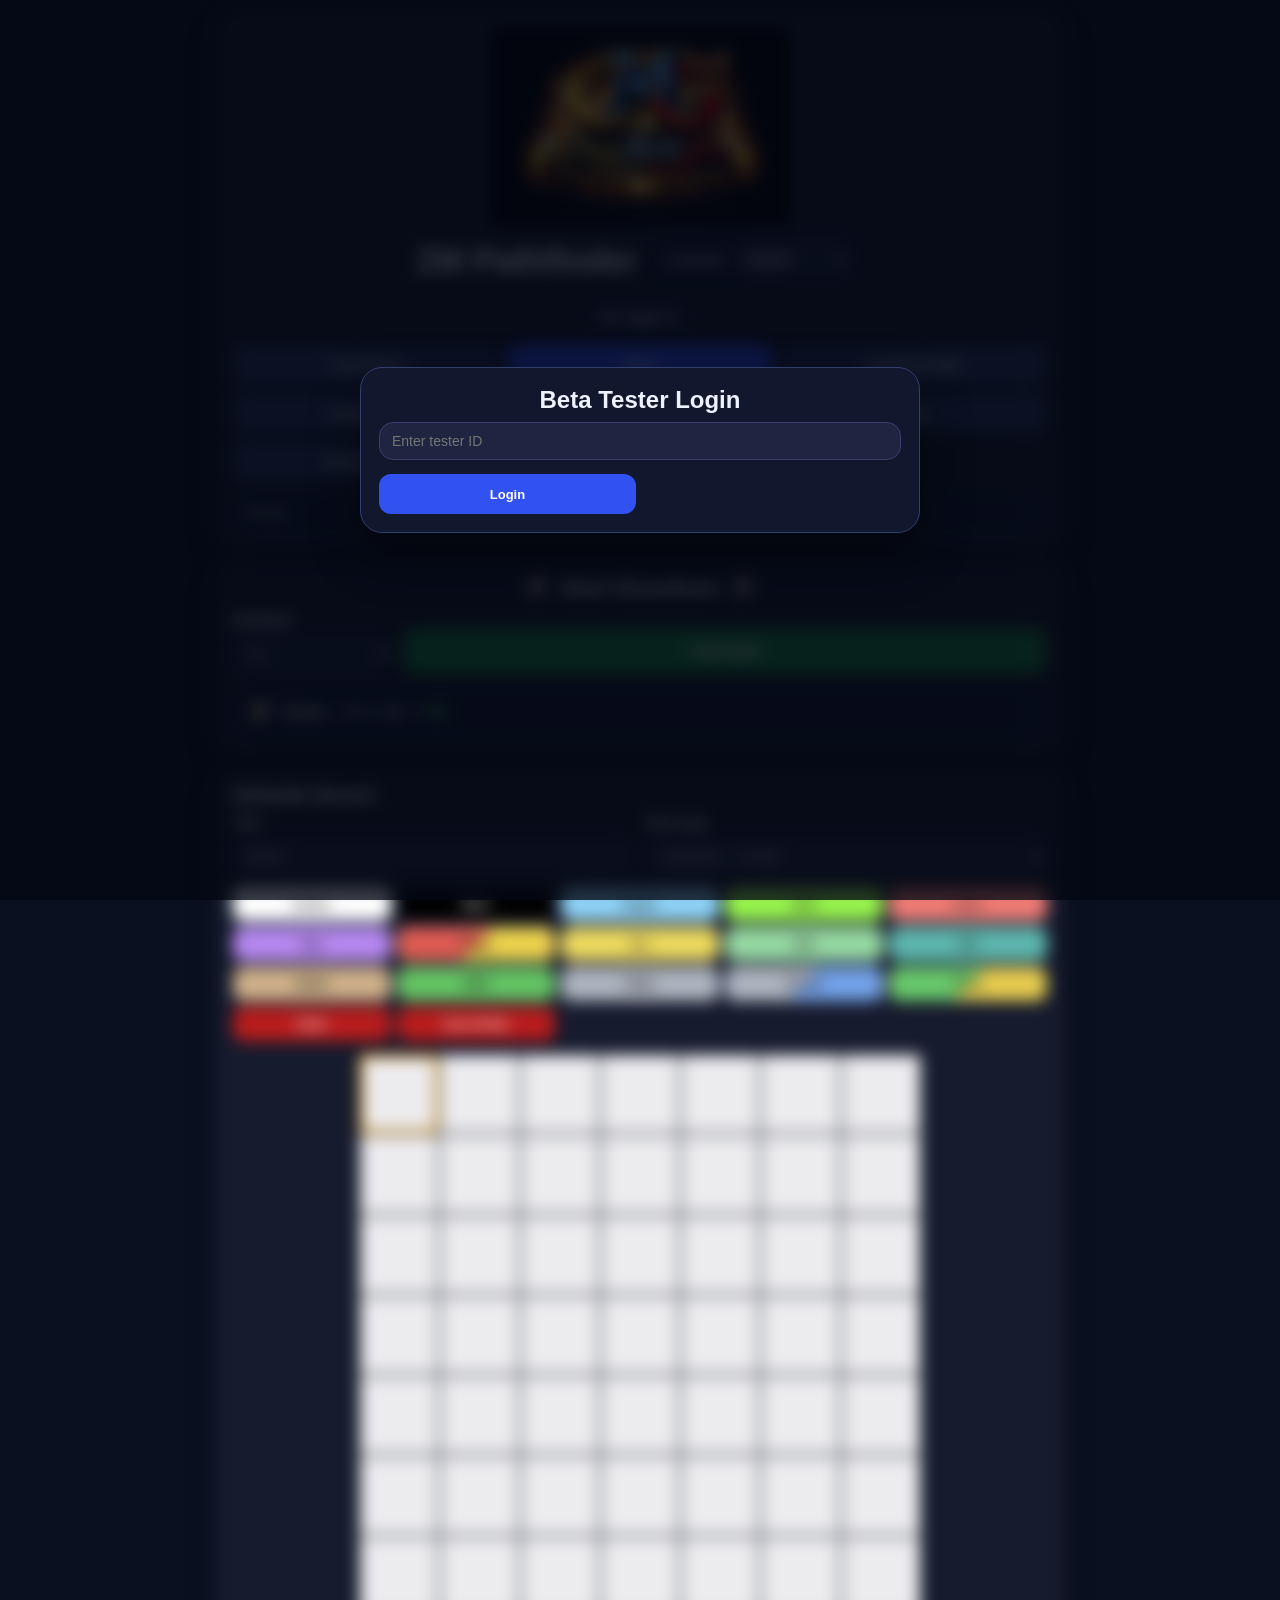
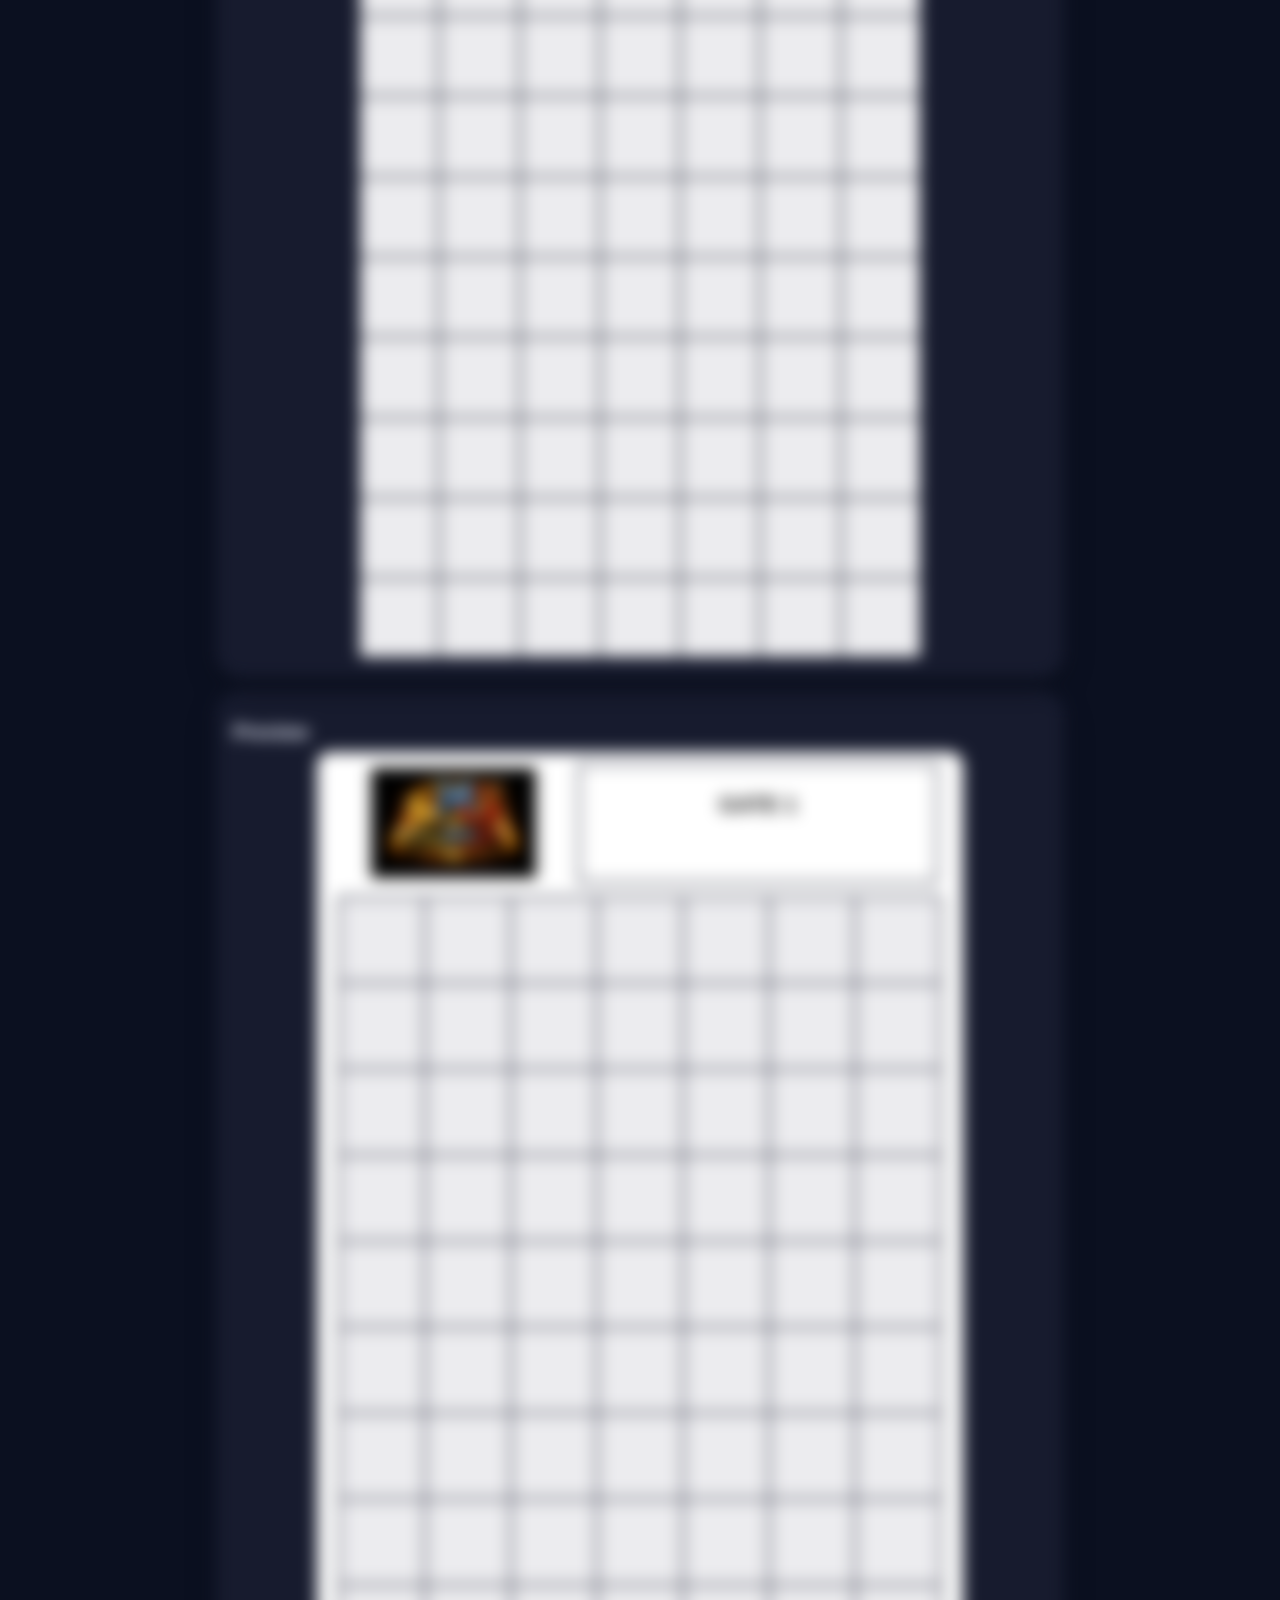
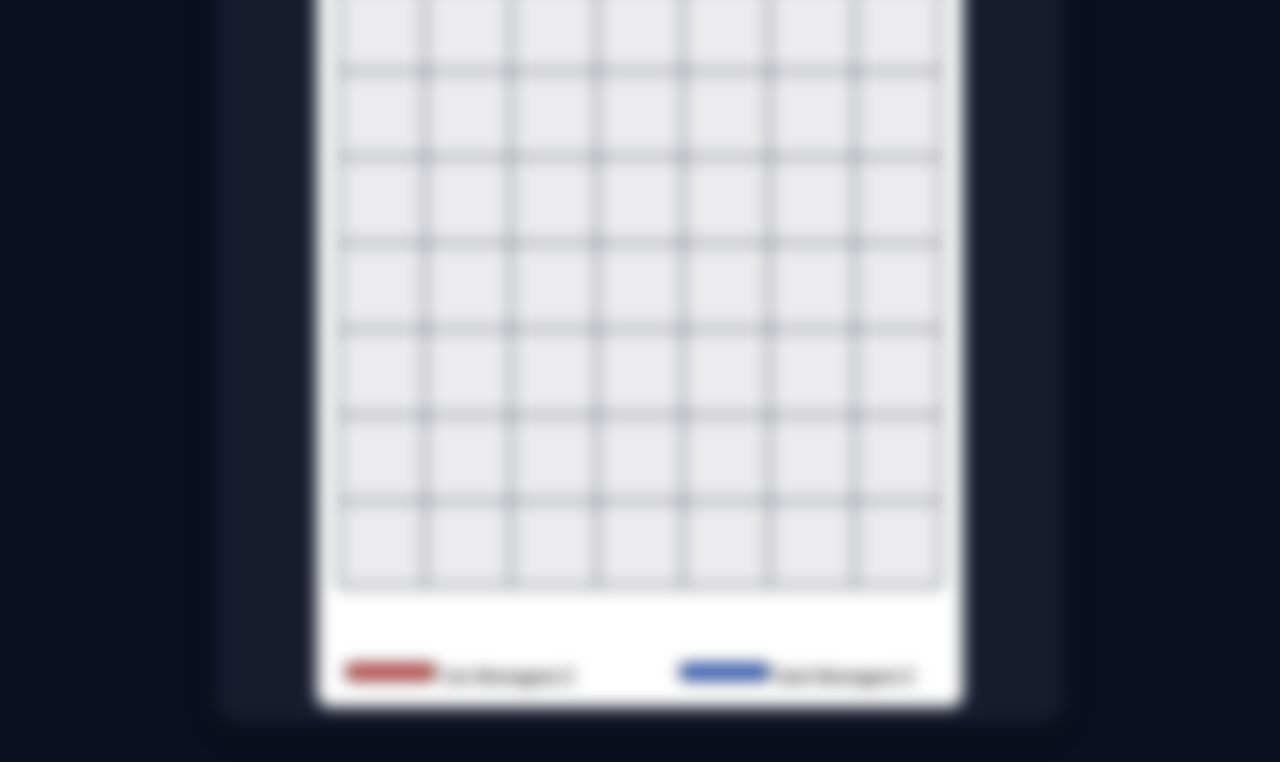
==== index.html @ 1bd6aace "Update map-data.js version from 7777 to 8888" ====
<!DOCTYPE html>
<html lang="en">
<head>
  <meta charset="UTF-8" />
  <meta name="viewport" content="width=device-width, initial-scale=1.0" />
  <title>ZM Pathfinder</title>
  <link rel="stylesheet" href="styles.css?v=112" />

  <script src="translations.js?v=5402"></script>
  <script src="help.js?v=111"></script>
  <script src="map-library.js?v=333"></script>
  <script src="map-data.js?v=8888"></script>
  <script src="map-validator.js?v=111"></script>
  <script src="objects.js?v=4444"></script>
  <script src="tile-meta.js?v=8888"></script>
  <script src="shaft-data.js?v=5555"></script>
  <script src="solver.js?v=9559"></script>
  <script src="auth.js?v=444" defer></script>
  <script src="timing-tables.js?v=111"></script>

  <script src="app-main.js?v=7777" defer></script>
  <script src="app-board.js?v=1111" defer></script>
  <script src="app-solver.js?v=9999" defer></script>
</head>
<body>
  <div id="appShell" class="app-shell locked">
    <div class="page">
      <div class="card">
        <div class="hero">
          <img src="file_00000000e35071fda5e92d9996ac3621.png" class="logo" alt="ZM Pathfinder Logo">

          <div class="hero-title-wrap">
            <h1 id="appTitle">ZM Pathfinder</h1>

            <div class="language-picker">
              <label for="languageSelect" id="languageLabel">Language</label>
              <select id="languageSelect" onchange="changeLanguage(this.value)">
                <option value="en">English</option>
                <option value="ru">Русский</option>
                <option value="de">Deutsch</option>
                <option value="es">Español</option>
              </select>
            </div>
          </div>

          <div class="top-meta">
            <div id="loggedInBadge" class="user-badge">Not logged in</div>
            <button id="addTesterBtn" class="btn-success hidden" onclick="openAddTesterModal()">Add Beta Tester</button>
            <button id="logoutBtn" class="btn-danger hidden" onclick="logoutTester()">Logout</button>
          </div>
        </div>

        <div id="mapLoaderSection" class="hidden">
          <div class="section-title" id="mapLoaderTitle">Map Loader</div>

          <div class="map-loader-grid compact-loader">
            <div class="loader-row">
              <div class="field" id="eventTypeField">
                <label for="eventTypeSelect" id="eventTypeLabel">Event Type</label>
                <select id="eventTypeSelect" onchange="handleEventTypeChange()">
                  <option value="">Select Event Type</option>
                </select>
              </div>

              <div class="field hidden" id="eventNameField">
                <label for="eventNameSelect" id="eventNameLabel">Event Name</label>
                <select id="eventNameSelect" onchange="handleEventNameChange()">
                  <option value="">Select Event Name</option>
                </select>
              </div>
            </div>

            <div class="field hidden" id="eventMineField">
              <label for="eventMineSelect" id="eventMineLabel">Event Mine</label>
              <select id="eventMineSelect" onchange="handleEventMineChange()">
                <option value="">Select Event Mine</option>
              </select>
            </div>

            <div class="loader-row">
              <div class="field hidden" id="eventChamberField">
                <label for="eventChamberSelect" id="eventChamberLabel">Event Chamber</label>
                <select id="eventChamberSelect" onchange="handleEventChamberChange()">
                  <option value="">Select Event Chamber</option>
                </select>
              </div>

              <button id="loadMapBtn" class="btn-action hidden" onclick="loadSelectedMap()">Load Map</button>
            </div>
          </div>
        </div>

        <div class="btn-grid">
          <button id="clearBoardBtn" class="btn-action" onclick="clearBoard()">Clear Board</button>
          <button id="solveBtn" class="btn-solve" onclick="solveBoard()">Solve</button>
          <button id="downloadPngBtn" class="btn-action" onclick="downloadPNGFixed()">Download PNG</button>

          <button id="sampleGridBtn" class="btn-action" onclick="loadSampleGrid()">Sample Grid</button>
          <button id="pasteClipboardBtn" class="btn-action" onclick="pasteFromClipboard()">Paste From Clipboard</button>
          <button id="solverHelpBtn" class="btn-action" onclick="openSolverHelp()">Help</button>
          <button id="routeReportBtn" class="btn-action" onclick="openRouteReportModal()">Route Report</button>
          <button id="objectPrioritiesBtn" class="btn-action" onclick="openObjectPrioritiesModal()">Object Priorities</button>
        </div>

        <div id="report" class="report">Ready.</div>
      </div>

      <div class="card steel-showdown-card">
        <div class="steel-showdown-header">
          <img src="gear-icon.png" alt="Gears" class="steel-gear-icon steel-header-icon">
          <div class="section-title steel-showdown-title">Steel Showdown</div>
          <img src="gear-icon.png" alt="Gears" class="steel-gear-icon steel-header-icon">
        </div>

        <div class="steel-showdown-controls">
          <div class="field steel-multiplier-field">
            <label for="steelMultiplier">Multiplier</label>
            <select id="steelMultiplier" onchange="updateSteelShowdownMultiplierDisplay && updateSteelShowdownMultiplierDisplay()">
              <option value="1" selected>1x</option>
              <option value="2">2x</option>
              <option value="3">3x</option>
              <option value="5">5x</option>
              <option value="10">10x</option>
            </select>
          </div>

          <div class="field steel-calc-field">
            <label>&nbsp;</label>
            <button id="steelCalculateBtn" class="btn-success steel-calc-btn" onclick="calculateSteelShowdown()">Calculate</button>
          </div>
        </div>

        <div class="steel-total-row">
          <img src="gear-icon.png" alt="Gears" class="steel-gear-icon">
          <span class="steel-total-label">Gears - </span>
          <span id="steelBaseGears" class="steel-inline-value">0</span>
          <span class="steel-total-label">x</span>
          <span id="steelMultiplierDisplay" class="steel-inline-value">1x</span>
          <span class="steel-total-label">=</span>
          <span id="steelTotalGears" class="steel-total-value">0</span>
        </div>
      </div>

      <div class="card editor-card">
        <div class="sticky-tools">
          <div class="section-title" id="editableBoardTitle" style="margin-top:0;">Editable Board</div>

          <div class="editor-meta-grid">
            <div class="field">
              <label for="titleInput" id="titleLabel">Title</label>
              <input id="titleInput" type="text" value="Gate 1" oninput="handleTitleInputChange()">
            </div>

            <div class="field">
              <label for="gateType" id="gateTypeLabel">Gate type</label>
              <select id="gateType" onchange="renderPreview()">
                <option value="standard">Standard — 5 Tiles</option>
                <option value="end">End — 3 Tiles</option>
              </select>
            </div>
          </div>

          <div class="tool-grid tool-grid-compact">
            <button id="tool-number" class="btn-white tool-active" onclick="setTool('number')">Number</button>
            <button id="tool-block" class="btn-black" onclick="setTool('block')">Block</button>
            <button id="tool-bubble" class="btn-bubble" onclick="setTool('bubble')">Bubble</button>
            <button id="tool-shaft" class="btn-shaft" onclick="setTool('shaft')">Shaft</button>

            <button type="button" class="btn-object painter-gems" onclick="setPainterObject('gems')">Gems</button>
            <button type="button" class="btn-object painter-badges" onclick="setPainterObject('badges')">Emb</button>
            <button type="button" class="btn-object painter-emblems" onclick="setPainterObject('emblems')">Badge</button>
            <button type="button" class="btn-object painter-keys" onclick="setPainterObject('keys')">Key</button>
            <button type="button" class="btn-object painter-essence" onclick="setPainterObject('essence')">ESS</button>

            <button type="button" class="btn-object painter-stickers" onclick="setPainterObject('stickers')">STK</button>
            <button type="button" class="btn-object painter-wood" onclick="setPainterObject('chest:wood')">WOOD</button>
            <button type="button" class="btn-object painter-iron" onclick="setPainterObject('chest:iron')">IRON</button>
            <button type="button" class="btn-object painter-steel" onclick="setPainterObject('chest:steel')">STEEL</button>
            <button type="button" class="btn-object painter-silver" onclick="setPainterObject('chest:silver')">SILVER</button>

            <button type="button" class="btn-object painter-gold" onclick="setPainterObject('chest:gold')">GOLD</button>
            <button id="tool-delete" class="btn-danger" onclick="setTool('delete')">Delete</button>
            <button type="button" class="btn-danger" onclick="clearAllBoardMeta()">Clear All Meta</button>
          </div>
        </div>

        <div class="grid-wrap">
          <div id="grid"></div>
        </div>
      </div>

      <div class="card">
        <div class="section-title" id="previewTitle">Preview</div>
        <div class="preview-wrap">
          <canvas id="previewCanvas"></canvas>
        </div>
      </div>
    </div>
  </div>

  <div id="loginOverlay" class="overlay show">
    <div class="modal modal-box" onclick="event.stopPropagation()">
      <h2 id="betaTesterLoginTitle">Beta Tester Login</h2>
      <div class="modal-grid">
        <div class="field">
          <input id="loginTesterId" type="text" placeholder="Enter tester ID">
        </div>
      </div>
      <div class="modal-actions">
        <button id="loginBtn" class="btn-solve" onclick="loginTester()">Login</button>
      </div>
    </div>
  </div>

  <div id="routeReportOverlay" class="overlay" onclick="closeRouteReportModal()">
    <div class="modal modal-box" onclick="event.stopPropagation()">
      <button class="modal-close" onclick="closeRouteReportModal()">×</button>
      <h2 id="routeReportModalTitle">Route Report</h2>
      <div id="routeReportBody" class="help-content"></div>
      <div class="modal-actions">
        <button id="routeReportCloseBtn" class="btn-action" onclick="closeRouteReportModal()">Close</button>
      </div>
    </div>
  </div>

  <div id="solverHelpOverlay" class="overlay" onclick="closeSolverHelp()">
    <div class="modal modal-box" onclick="event.stopPropagation()">
      <button class="modal-close" onclick="closeSolverHelp()">×</button>
      <h2 id="solverHelpModalTitle">Help</h2>
      <div id="solverHelpBody" class="help-content"></div>
    </div>
  </div>

  <div id="objectPrioritiesOverlay" class="overlay" onclick="closeObjectPrioritiesModal()">
    <div class="modal modal-box" onclick="event.stopPropagation()">
      <button class="modal-close" onclick="closeObjectPrioritiesModal()">×</button>
      <h2>Object Priorities</h2>

      <div id="objectPrioritiesIntro" class="help-content" style="margin-bottom: 12px;">
        <div style="display:flex; flex-wrap:wrap; gap:10px; margin-bottom:10px;">
          <button
            id="standardSolverModeBtn"
            class="btn-solve"
            type="button"
            onclick="setSolverMode('standard');"
          >
            Standard Solver
          </button>

          <button
            id="customSolverModeBtn"
            class="btn-action"
            type="button"
            onclick="setSolverMode('custom');"
          >
            Custom Solver
          </button>
        </div>

        <div id="objectPrioritiesModeNote">
          Standard rules are active. Custom objective toggles are disabled.
        </div>
      </div>

      <div id="objectPrioritiesBody" class="help-content"></div>

      <div class="modal-actions">
        <button id="objectPrioritiesResetBtn" class="btn-action" onclick="resetObjectPriorities()">Reset</button>
        <button id="objectPrioritiesCloseBtn" class="btn-action" onclick="closeObjectPrioritiesModal()">Close</button>
      </div>
    </div>
  </div>

  <script>
    function downloadPNGFixed() {
      const canvas = document.getElementById("previewCanvas");
      if (!canvas) {
        alert("Preview canvas not found.");
        return;
      }

      const exportCanvas = document.createElement("canvas");
      exportCanvas.width = canvas.width;
      exportCanvas.height = canvas.height;

      const ctx = exportCanvas.getContext("2d");
      ctx.fillStyle = "#ffffff";
      ctx.fillRect(0, 0, exportCanvas.width, exportCanvas.height);
      ctx.drawImage(canvas, 0, 0);

      const link = document.createElement("a");
      const safeTitle = ((document.getElementById("titleInput")?.value || "zm-pathfinder")
        .trim()
        .replace(/[^\w\- ]+/g, "")
        .replace(/\s+/g, "_"));

      link.download = `${safeTitle || "zm-pathfinder"}.png`;
      link.href = exportCanvas.toDataURL("image/png");
      link.click();
    }
  </script>
</body>
</html>
---- styles.css ----
:root{
  --bg:#0b1020;
  --panel:#171b2e;
  --panel2:#1f2540;
  --line:#313857;
  --text:#eef2ff;
  --muted:#b8c2e3;
  --accent:#3152f0;
  --action:#2a3560;
  --bubble:#8fd3f7;
  --shaft:#98f44d;
  --empty:#ececef;
  --select:#f59e0b;
  --danger:#b91c1c;
  --success:#15803d;
}

*{box-sizing:border-box}

body{
  margin:0;
  background:var(--bg);
  color:var(--text);
  font-family:Arial, Helvetica, sans-serif;
}

.hidden{display:none !important;}

.page{
  max-width:860px;
  margin:0 auto;
  padding:12px 8px 24px;
  position:relative;
  z-index:1;
}

.app-shell.locked .page{
  filter:blur(8px);
  pointer-events:none;
  user-select:none;
}

.card{
  background:var(--panel);
  border:1px solid var(--line);
  border-radius:22px;
  padding:14px;
  box-shadow:0 10px 28px rgba(0,0,0,.24);
  margin-bottom:16px;
}

.hero{
  display:grid;
  justify-items:center;
  gap:8px;
  margin-bottom:10px;
}

.logo{
  display:block;
  width:100%;
  max-width:300px;
  height:auto;
  object-fit:contain;
}

.hero-title-wrap{
  display:flex;
  align-items:center;
  justify-content:center;
  gap:12px;
  flex-wrap:wrap;
  width:100%;
}

h1{
  margin:0;
  font-size:34px;
  line-height:1;
  font-weight:800;
  letter-spacing:-.4px;
  text-align:center;
}

.language-picker{
  display:flex;
  align-items:center;
  gap:8px;
  justify-content:center;
  flex-wrap:wrap;
  background:#10162d;
  border:1px solid #30406f;
  border-radius:999px;
  padding:8px 12px;
}

.language-picker label{
  font-size:13px;
  font-weight:700;
  color:#eef2ff;
  white-space:nowrap;
}

.language-picker select{
  border:none;
  outline:none;
  border-radius:10px;
  padding:6px 10px;
  background:var(--panel2);
  color:var(--text);
  font-size:13px;
  font-weight:700;
  border:1px solid #36406a;
  min-width:120px;
}

.top-meta{
  display:flex;
  gap:10px;
  justify-content:center;
  align-items:center;
  flex-wrap:wrap;
  margin-top:8px;
}

.user-badge{
  background:#10162d;
  border:1px solid #30406f;
  border-radius:999px;
  padding:8px 12px;
  font-size:13px;
  font-weight:700;
  color:#eef2ff;
  text-align:center;
}

.admin-badge{
  background:#1f3b19;
  border:1px solid #3b7a2f;
  color:#eaffea;
}

.controls-grid{
  display:grid;
  grid-template-columns:1fr 1fr;
  gap:10px;
  margin-top:8px;
}

.map-loader-grid{
  display:grid;
  grid-template-columns:1fr 1fr;
  gap:10px;
  margin-top:8px;
}

.compact-loader{
  display:flex;
  flex-direction:column;
  gap:10px;
}

.loader-row{
  display:flex;
  gap:10px;
  align-items:flex-end;
}

.loader-row .field{
  margin:0;
  min-width:0;
}

#eventTypeField{
  flex:0 0 34%;
}

#eventNameField{
  flex:1 1 66%;
}

#eventMineField{
  width:100%;
}

#eventChamberField{
  flex:1 1 auto;
}

.map-loader-actions{
  display:grid;
  grid-template-columns:1fr;
  gap:8px;
  margin-top:10px;
  max-width:240px;
}

.field label{
  display:block;
  font-size:14px;
  font-weight:700;
  margin-bottom:6px;
  color:var(--text);
  text-align:left;
}

.field input,
.field select{
  width:100%;
  border:none;
  outline:none;
  border-radius:14px;
  padding:10px 12px;
  background:var(--panel2);
  color:var(--text);
  font-size:14px;
  border:1px solid #36406a;
}

.section-title{
  margin:14px 0 8px;
  font-size:20px;
  font-weight:800;
  text-align:left;
}

.help{
  color:var(--muted);
  font-size:13px;
  line-height:1.45;
  text-align:left;
  margin-bottom:10px;
}

.btn-grid{
  display:grid;
  grid-template-columns:repeat(3, 1fr);
  gap:8px;
  margin-top:12px;
}

.tool-grid{
  display:grid;
  grid-template-columns:repeat(5, minmax(0, 1fr));
  gap:6px;
  margin-top:8px;
  width:100%;
}

button{
  border:none;
  border-radius:12px;
  padding:7px 6px;
  font-size:13px;
  font-weight:800;
  cursor:pointer;
  min-height:40px;
}

.btn-white{background:#fff;color:#111;}
.btn-black{background:#000;color:#fff;border:1px solid #444b66;}
.btn-bubble{background:var(--bubble);color:#111;}
.btn-shaft{background:var(--shaft);color:#111;}
.btn-action{background:var(--action);color:#fff;}
.btn-solve{background:var(--accent);color:#fff;}
.btn-danger{background:var(--danger);color:#fff;}
.btn-success{background:var(--success);color:#fff;}

#loadMapBtn{
  flex:0 0 160px;
  width:160px;
  min-height:42px;
  background:#facc15;
  color:#111827;
  border:1px solid #eab308;
}

#loadMapBtn:hover{
  background:#eab308;
}

.tool-active{
  box-shadow:
    inset 0 0 0 3px rgba(255,255,255,.22),
    0 0 0 2px rgba(143,211,247,.18);
}

.report{
  margin-top:12px;
  padding:12px 14px;
  background:#131a30;
  border:1px solid #2a355f;
  border-radius:16px;
  font-family:ui-monospace, SFMono-Regular, Menlo, Consolas, monospace;
  font-size:13px;
  white-space:pre-wrap;
  color:#f3f6ff;
}

/* Steel Showdown */
.steel-showdown-card{
  margin-top:-4px;
}

.steel-showdown-header{
  display:flex;
  align-items:center;
  justify-content:center;
  gap:12px;
  width:100%;
}

.steel-showdown-title{
  margin:0;
  text-align:center;
  font-size:20px;
  font-weight:800;
}

.steel-header-icon{
  width:24px;
  height:24px;
  object-fit:contain;
  flex:0 0 auto;
}

.steel-showdown-controls{
  display:grid;
  grid-template-columns:minmax(110px, 160px) 1fr;
  gap:10px;
  align-items:end;
  margin-top:6px;
}

.steel-showdown-controls .field{
  margin:0;
}

.steel-showdown-controls .field label{
  margin-bottom:6px;
}

.steel-calc-field{
  display:flex;
  flex-direction:column;
}

.steel-calc-btn{
  width:100%;
  min-height:46px;
  border-radius:14px;
  font-size:16px;
}

.steel-total-row{
  margin-top:12px;
  padding:12px 14px;
  background:#131a30;
  border:1px solid #2a355f;
  border-radius:16px;
  display:flex;
  align-items:center;
  gap:10px;
  flex-wrap:wrap;
}

.steel-gear-icon{
  width:24px;
  height:24px;
  object-fit:contain;
  flex:0 0 auto;
}

.steel-total-label{
  color:#f3f6ff;
  font-size:16px;
  font-weight:800;
}

.steel-inline-value{
  color:#f3f6ff;
  font-size:16px;
  font-weight:800;
}

.steel-total-value{
  color:#39ff5a;
  font-size:22px;
  font-weight:900;
}

/* Editable board */
.editor-card{
  position:relative;
}

.editor-meta-grid{
  display:grid;
  grid-template-columns:1fr 1fr;
  gap:10px;
  margin-top:4px;
  margin-bottom:10px;
}

.sticky-tools{
  position:sticky;
  top:8px;
  z-index:10;
  background:linear-gradient(180deg, rgba(23,27,46,1) 0%, rgba(23,27,46,1) 82%, rgba(23,27,46,0) 100%);
  padding-bottom:10px;
  border-radius:18px 18px 0 0;
}

.tool-grid-compact button{
  min-height:34px;
  padding:4px 4px;
  font-size:10px;
  border-radius:10px;
  line-height:1.1;
}

/* Painter/meta button colors */
.btn-object{
  color:#111;
  border:1px solid rgba(255,255,255,.18);
}

.painter-gems{
  background:#ef7b75;
  color:#111;
}

.painter-badges{
  background:#b688f2;
  color:#111;
}

.painter-emblems{
  background:linear-gradient(135deg, #df5b52 50%, #ecd24c 50%);
  color:#111;
}

.painter-keys{
  background:#ecd95d;
  color:#111;
}

.painter-essence{
  background:#96d9a2;
  color:#111;
}

.painter-stickers{
  background:#5cb7ae;
  color:#111;
}

.painter-wood{
  background:#cfb089;
  color:#111;
}

.painter-iron{
  background:#64c464;
  color:#111;
}

.painter-steel{
  background:#aeb4bf;
  color:#111;
}

.painter-silver{
  background:linear-gradient(135deg, #aeb4bf 50%, #73a2ea 50%);
  color:#111;
}

.painter-gold{
  background:linear-gradient(135deg, #68c86b 50%, #e6cb4e 50%);
  color:#111;
}

.grid-wrap{
  overflow:auto;
  padding:4px 0;
}

#grid{
  display:grid;
  gap:2px;
  max-width:560px;
  margin:0 auto;
  background:#0b1020;
}

.cell{
  min-height:40px;
  aspect-ratio:1/1;
  background:var(--empty);
  color:#111;
  display:flex;
  align-items:center;
  justify-content:center;
  text-align:center;
  font-size:14px;
  font-weight:800;
  user-select:none;
  -webkit-user-select:none;
  border:none;
  outline:none;
  border-radius:0;
  position:relative;
}

.cell.selected{
  box-shadow:inset 0 0 0 3px var(--select);
}

.cell.block{
  background:#000;
  color:#fff;
}

.cell.bubble{
  background:var(--bubble);
  color:#111;
}

.cell.shaft{
  background:var(--shaft);
  color:#111;
}

.cell input.cell-editor{
  width:100%;
  height:100%;
  border:none;
  outline:none;
  background:transparent;
  color:#111;
  text-align:center;
  font-size:14px;
  font-weight:800;
  padding:0;
  margin:0;
  appearance:none;
  -webkit-appearance:none;
}

.preview-wrap{
  overflow:auto;
  text-align:center;
}

canvas{
  background:#fff;
  border-radius:14px;
  max-width:100%;
  height:auto;
  display:block;
  margin:0 auto;
}

.overlay{
  position:fixed;
  inset:0;
  background:rgba(3, 7, 18, 0.78);
  display:none;
  align-items:center;
  justify-content:center;
  z-index:9999;
  padding:16px;
}

.overlay.show{
  display:flex;
}

.modal{
  width:min(560px, 100%);
  max-height:90vh;
  overflow:auto;
  background:#11182d;
  border:1px solid #31406d;
  border-radius:22px;
  padding:18px;
  box-shadow:0 20px 50px rgba(0,0,0,.45);
}

.modal-box{
  position:relative;
}

.modal-close{
  position:absolute;
  top:10px;
  right:10px;
  width:36px;
  height:36px;
  border:none;
  border-radius:999px;
  background:#2a3560;
  color:#fff;
  font-size:22px;
  font-weight:800;
  line-height:1;
  cursor:pointer;
  min-height:36px;
  padding:0;
}

.modal h2{
  margin:0 0 8px;
  font-size:24px;
  text-align:center;
}

.modal p{
  margin:0 0 14px;
  color:var(--muted);
  font-size:13px;
  line-height:1.4;
  text-align:center;
}

.modal-grid{
  display:grid;
  gap:10px;
}

.modal-actions{
  display:grid;
  grid-template-columns:1fr 1fr;
  gap:8px;
  margin-top:14px;
}

.status-text{
  margin-top:10px;
  font-size:13px;
  font-weight:700;
  text-align:center;
  min-height:18px;
}

.status-error{ color:#fca5a5; }
.status-ok{ color:#86efac; }

.tester-list{
  margin-top:14px;
  max-height:220px;
  overflow:auto;
  border:1px solid #33446f;
  border-radius:14px;
  padding:8px;
  background:#0f1528;
}

.tester-item{
  display:flex;
  justify-content:space-between;
  gap:10px;
  align-items:center;
  padding:8px 10px;
  border-bottom:1px solid #253356;
  font-size:13px;
}

.tester-item:last-child{
  border-bottom:none;
}

.tester-meta{
  display:grid;
  gap:2px;
}

.tester-name{
  font-weight:800;
  color:#eef2ff;
}

.tester-id{
  color:#b8c2e3;
  font-family:ui-monospace, SFMono-Regular, Menlo, Consolas, monospace;
}

.help-content .help-section{
  margin-top:14px;
  padding:12px;
  border:1px solid #2d3c66;
  border-radius:14px;
  background:#0f1528;
}

.help-content .help-section h3{
  margin:0 0 8px;
  font-size:16px;
  text-align:center;
}

.help-content .help-section p{
  margin:0 0 10px;
  text-align:left;
  color:#d8e0ff;
}

@media (max-width:700px){
  .page{ padding:10px 6px 18px; }
  h1{ font-size:30px; }
  .logo{ max-width:270px; }

  .hero-title-wrap{
    flex-direction:column;
    gap:10px;
  }

  .language-picker{
    width:100%;
    max-width:320px;
  }

  .language-picker select{
    min-width:110px;
    max-width:160px;
  }

  .controls-grid{ grid-template-columns:1fr 1fr; gap:8px; }
  .map-loader-grid{ grid-template-columns:1fr 1fr; gap:8px; }
  .field label{ font-size:13px; }
  .field input,.field select{ font-size:13px; padding:9px 10px; }
  .section-title{ font-size:18px; }
  .help{ font-size:12px; }
  .btn-grid,.tool-grid{ gap:6px; }
  button{ min-height:38px; font-size:12px; padding:6px 5px; }
  #grid{ max-width:100%; }
  .cell{ min-height:38px; font-size:13px; }
  .cell input.cell-editor{ font-size:13px; }
  .modal-actions{ grid-template-columns:1fr; }

  #loadMapBtn{
    flex:0 0 148px;
    width:148px;
  }

  .steel-showdown-controls{
    grid-template-columns:1fr 1fr;
  }

  .steel-total-label,
  .steel-inline-value{
    font-size:15px;
  }

  .steel-total-value{
    font-size:20px;
  }

  .tool-grid-compact button{
    min-height:33px;
    font-size:10px;
    padding:4px 3px;
  }
}

@media (max-width:520px){
  .controls-grid{ grid-template-columns:1fr 1fr; }
  .map-loader-grid{ grid-template-columns:1fr 1fr; }
  #eventTypeField{ flex:0 0 34%; }
  #eventNameField{ flex:1 1 66%; }
  #eventChamberField{ flex:1 1 auto; }

  #loadMapBtn{
    flex:0 0 140px;
    width:140px;
  }

  .language-picker{
    padding:8px 10px;
    gap:6px;
  }

  .language-picker label{
    font-size:12px;
  }

  .language-picker select{
    font-size:12px;
    padding:6px 8px;
  }

  .steel-showdown-controls{
    grid-template-columns:1fr;
  }

  .editor-meta-grid{
    grid-template-columns:1fr 1fr;
    gap:8px;
  }

  .tool-grid{
    grid-template-columns:repeat(5, minmax(0, 1fr));
    gap:5px;
  }

  .tool-grid-compact button{
    min-height:30px;
    padding:3px 2px;
    font-size:9px;
    border-radius:9px;
  }

  .steel-header-icon,
  .steel-gear-icon{
    width:22px;
    height:22px;
  }
}
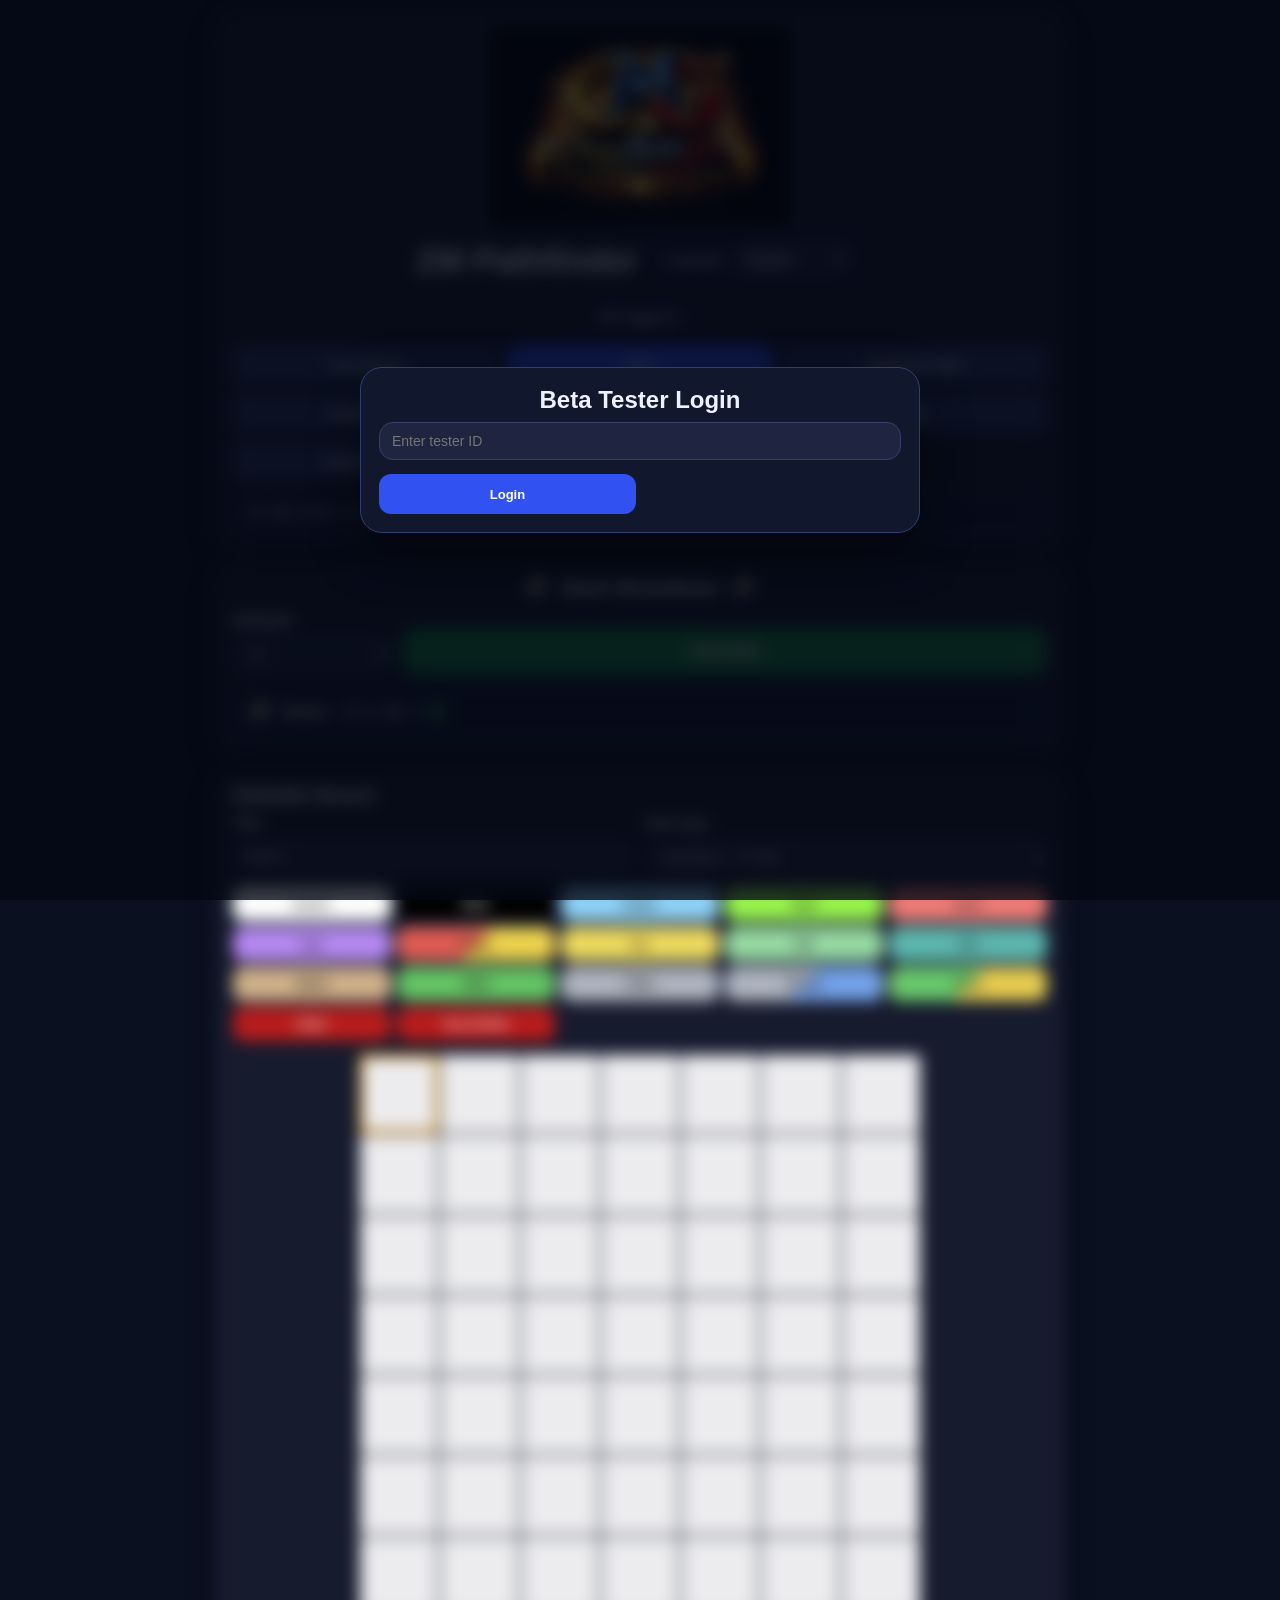
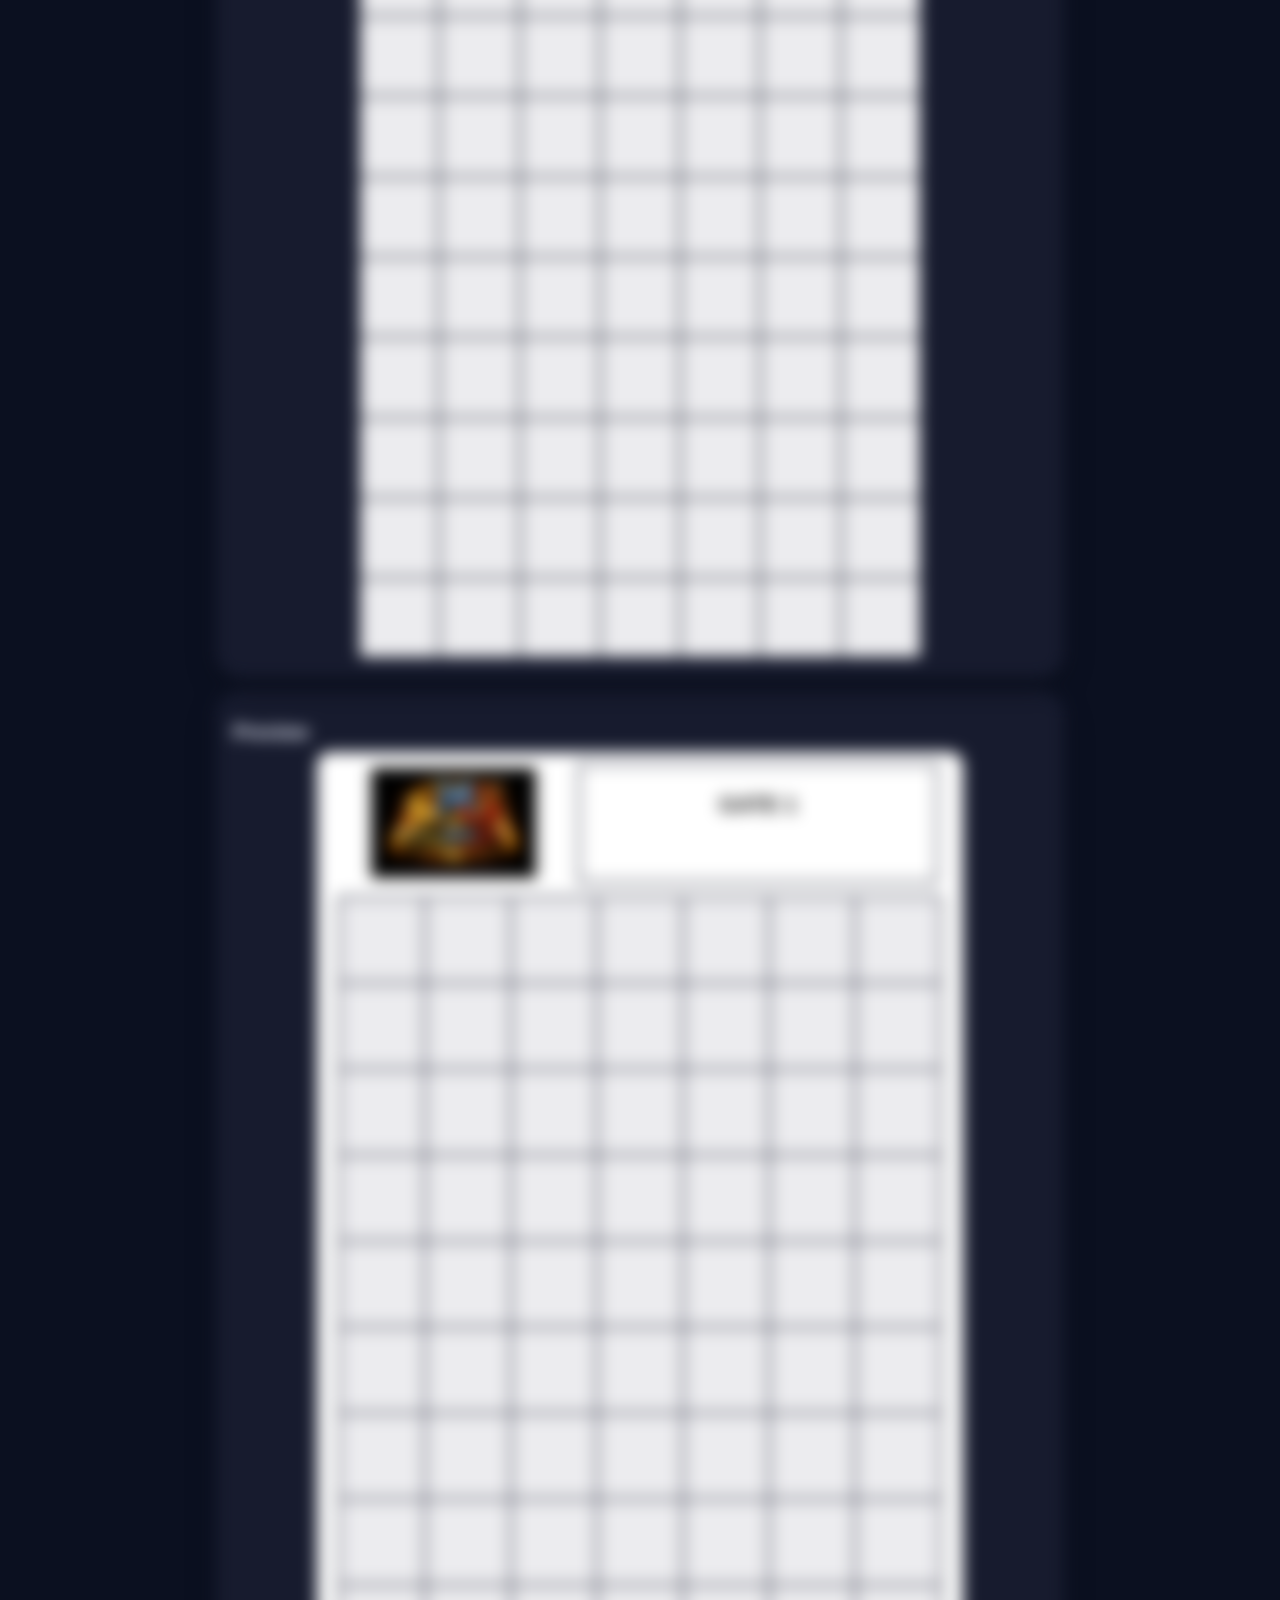
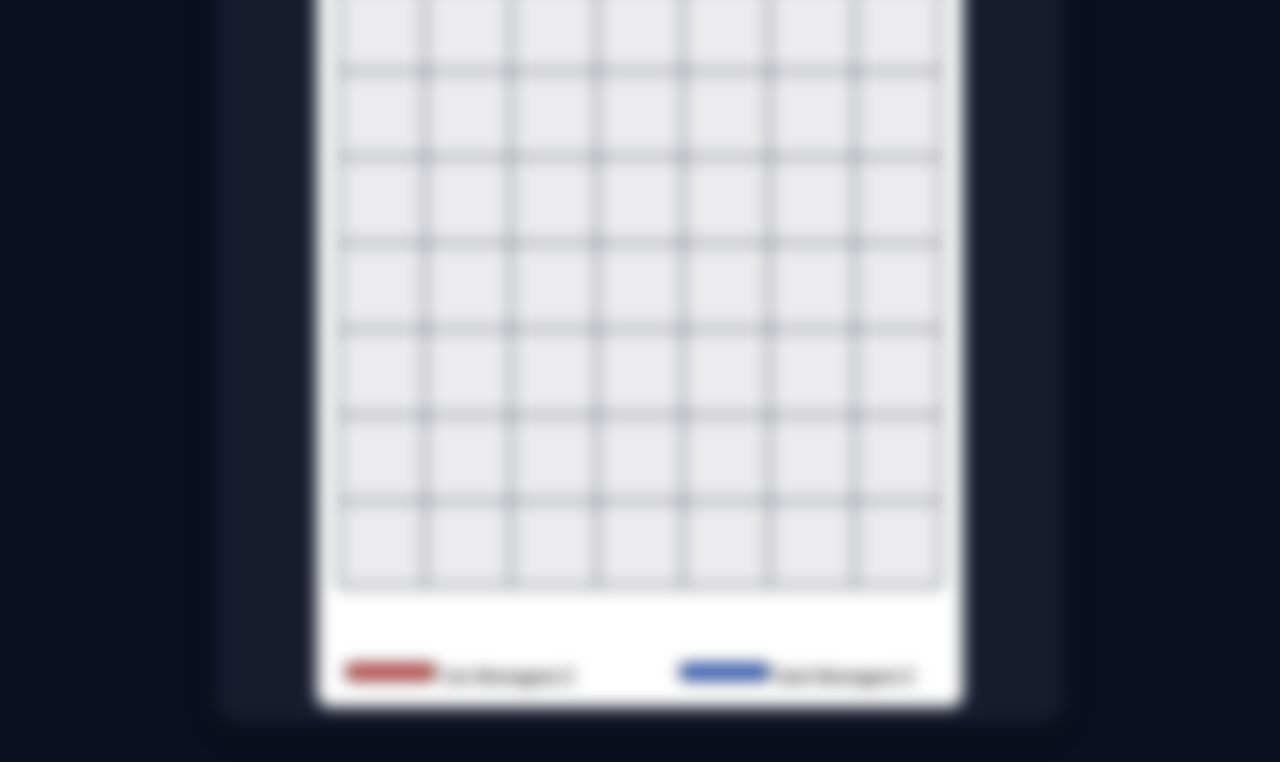
==== commit bc85ce0f: "Update map-data.js version to 5555" ====
--- a/index.html
+++ b/index.html
@@ -9,7 +9,7 @@
   <script src="translations.js?v=5402"></script>
   <script src="help.js?v=111"></script>
   <script src="map-library.js?v=333"></script>
-  <script src="map-data.js?v=8888"></script>
+  <script src="map-data.js?v=5555"></script>
   <script src="map-validator.js?v=111"></script>
   <script src="objects.js?v=4444"></script>
   <script src="tile-meta.js?v=8888"></script>
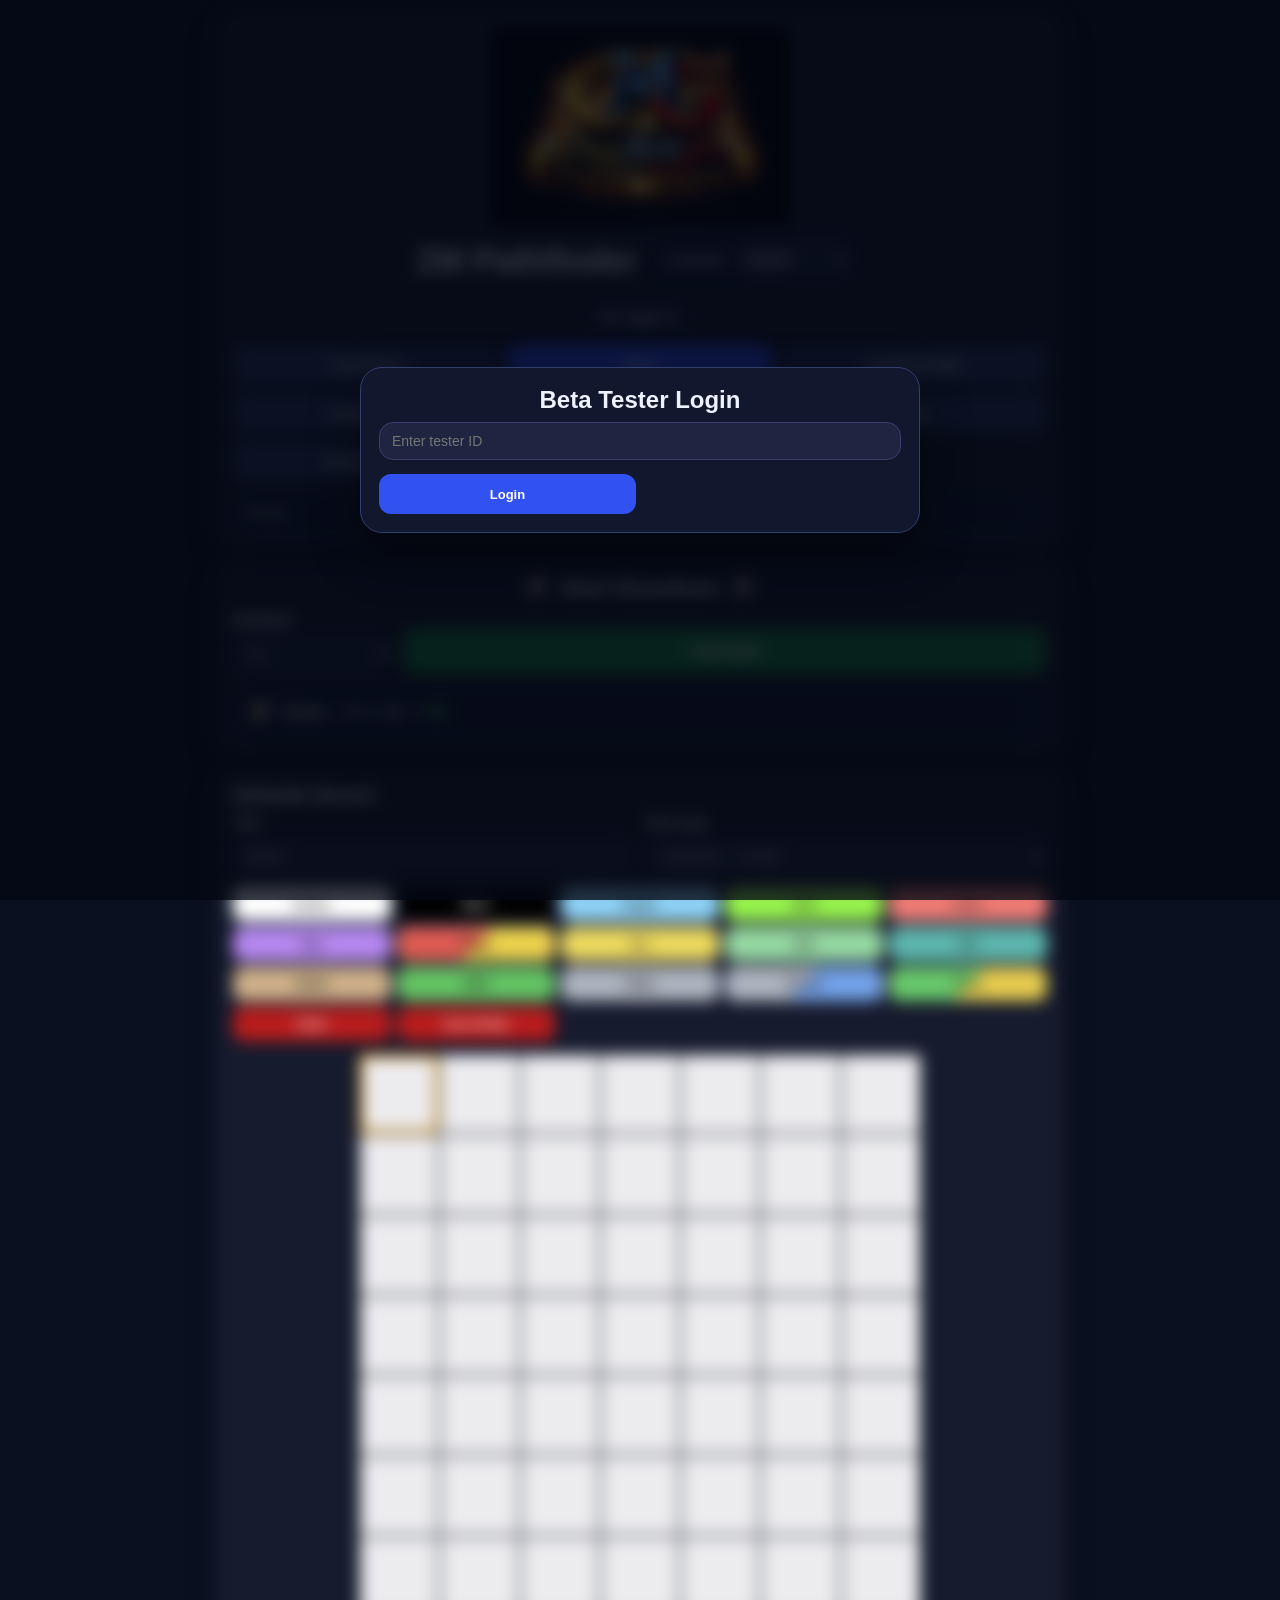
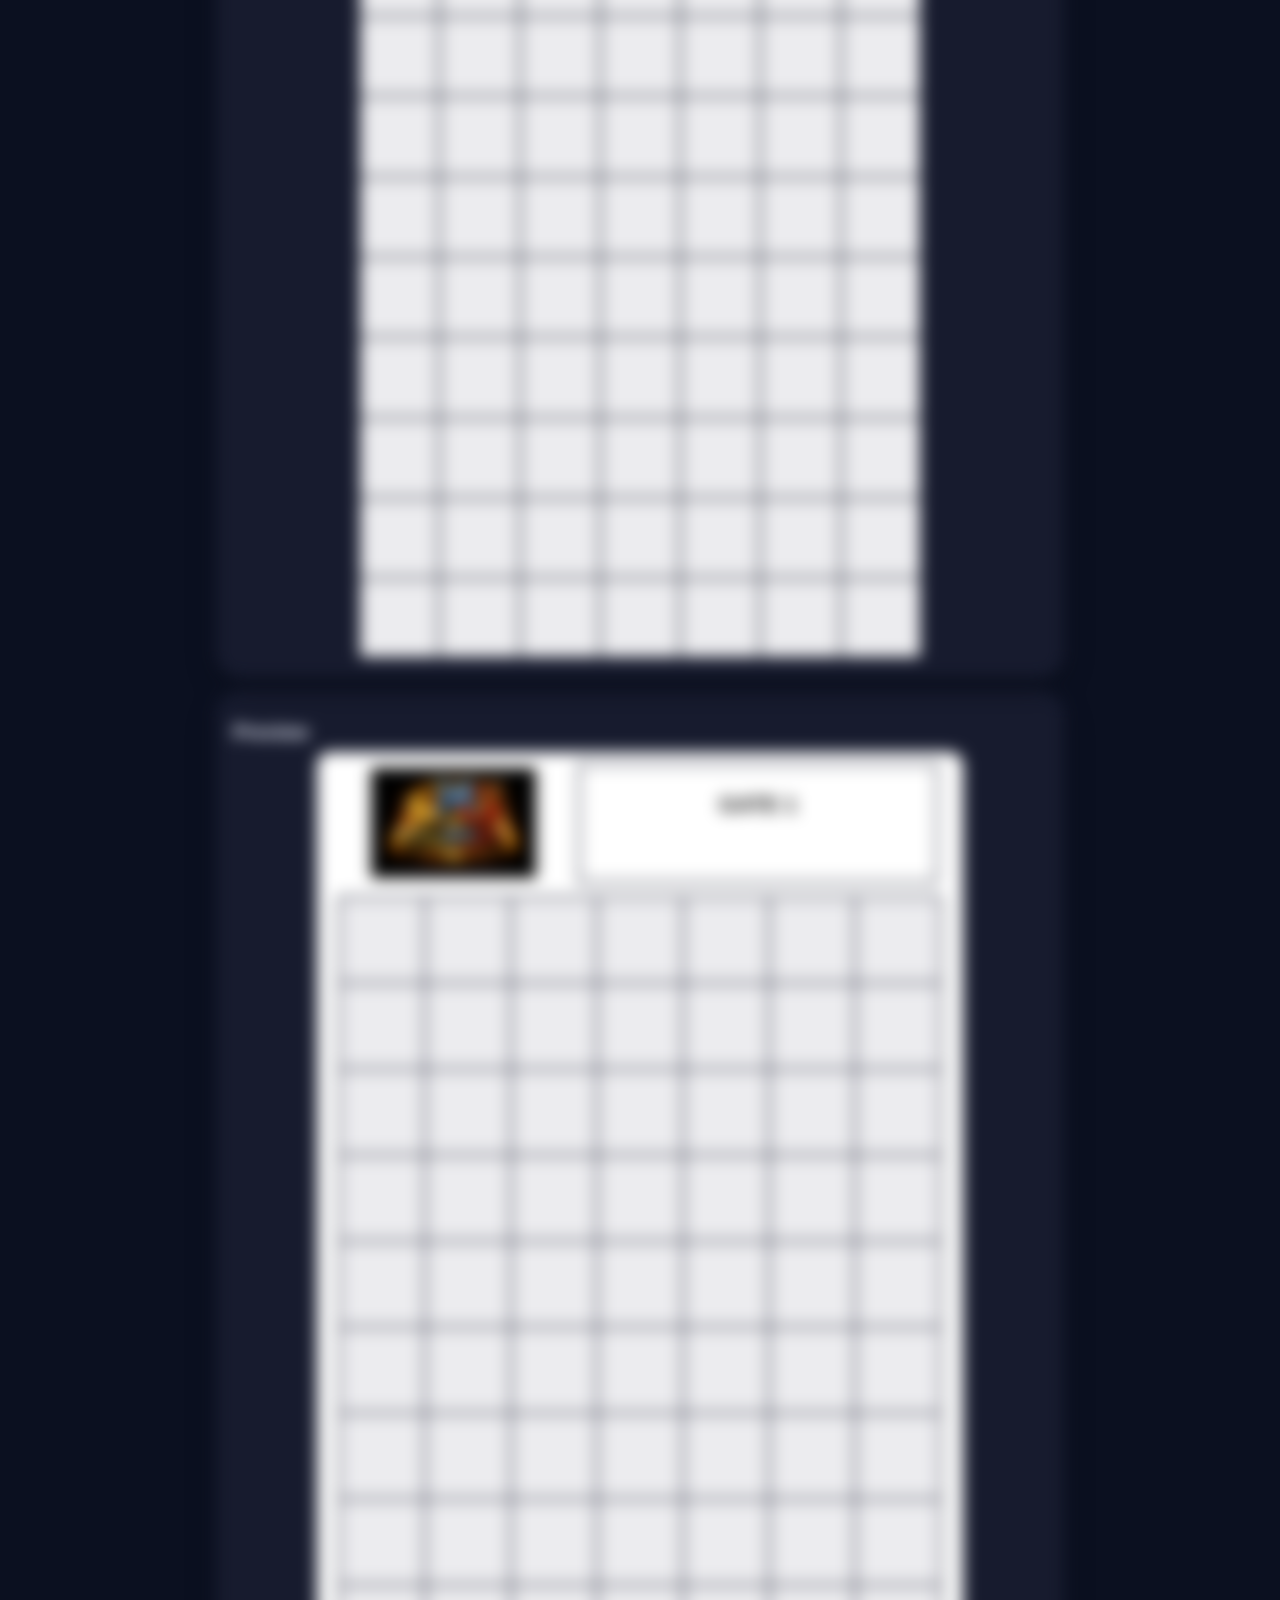
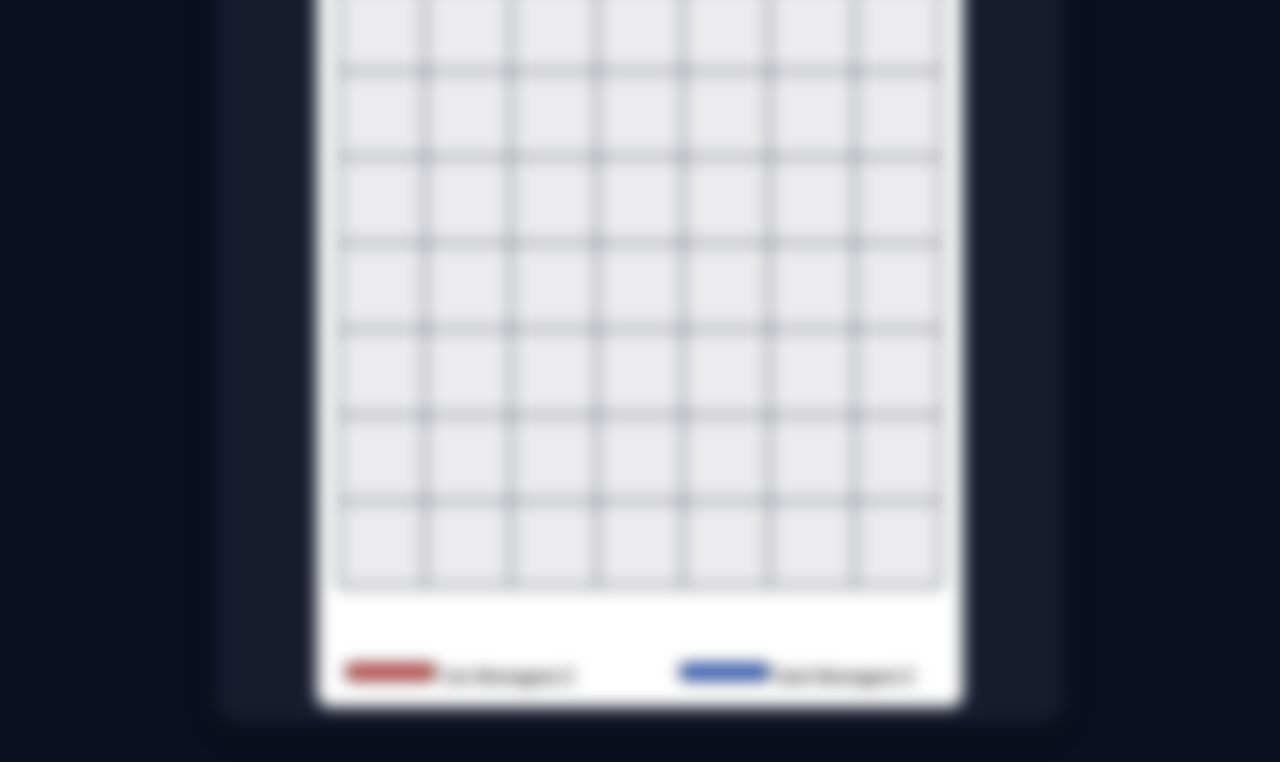
==== commit fa3eaf57: "Update tile-meta.js version in index.html" ====
--- a/index.html
+++ b/index.html
@@ -12,7 +12,7 @@
   <script src="map-data.js?v=5555"></script>
   <script src="map-validator.js?v=111"></script>
   <script src="objects.js?v=4444"></script>
-  <script src="tile-meta.js?v=8888"></script>
+  <script src="tile-meta.js?v=5555"></script>
   <script src="shaft-data.js?v=5555"></script>
   <script src="solver.js?v=9559"></script>
   <script src="auth.js?v=444" defer></script>
